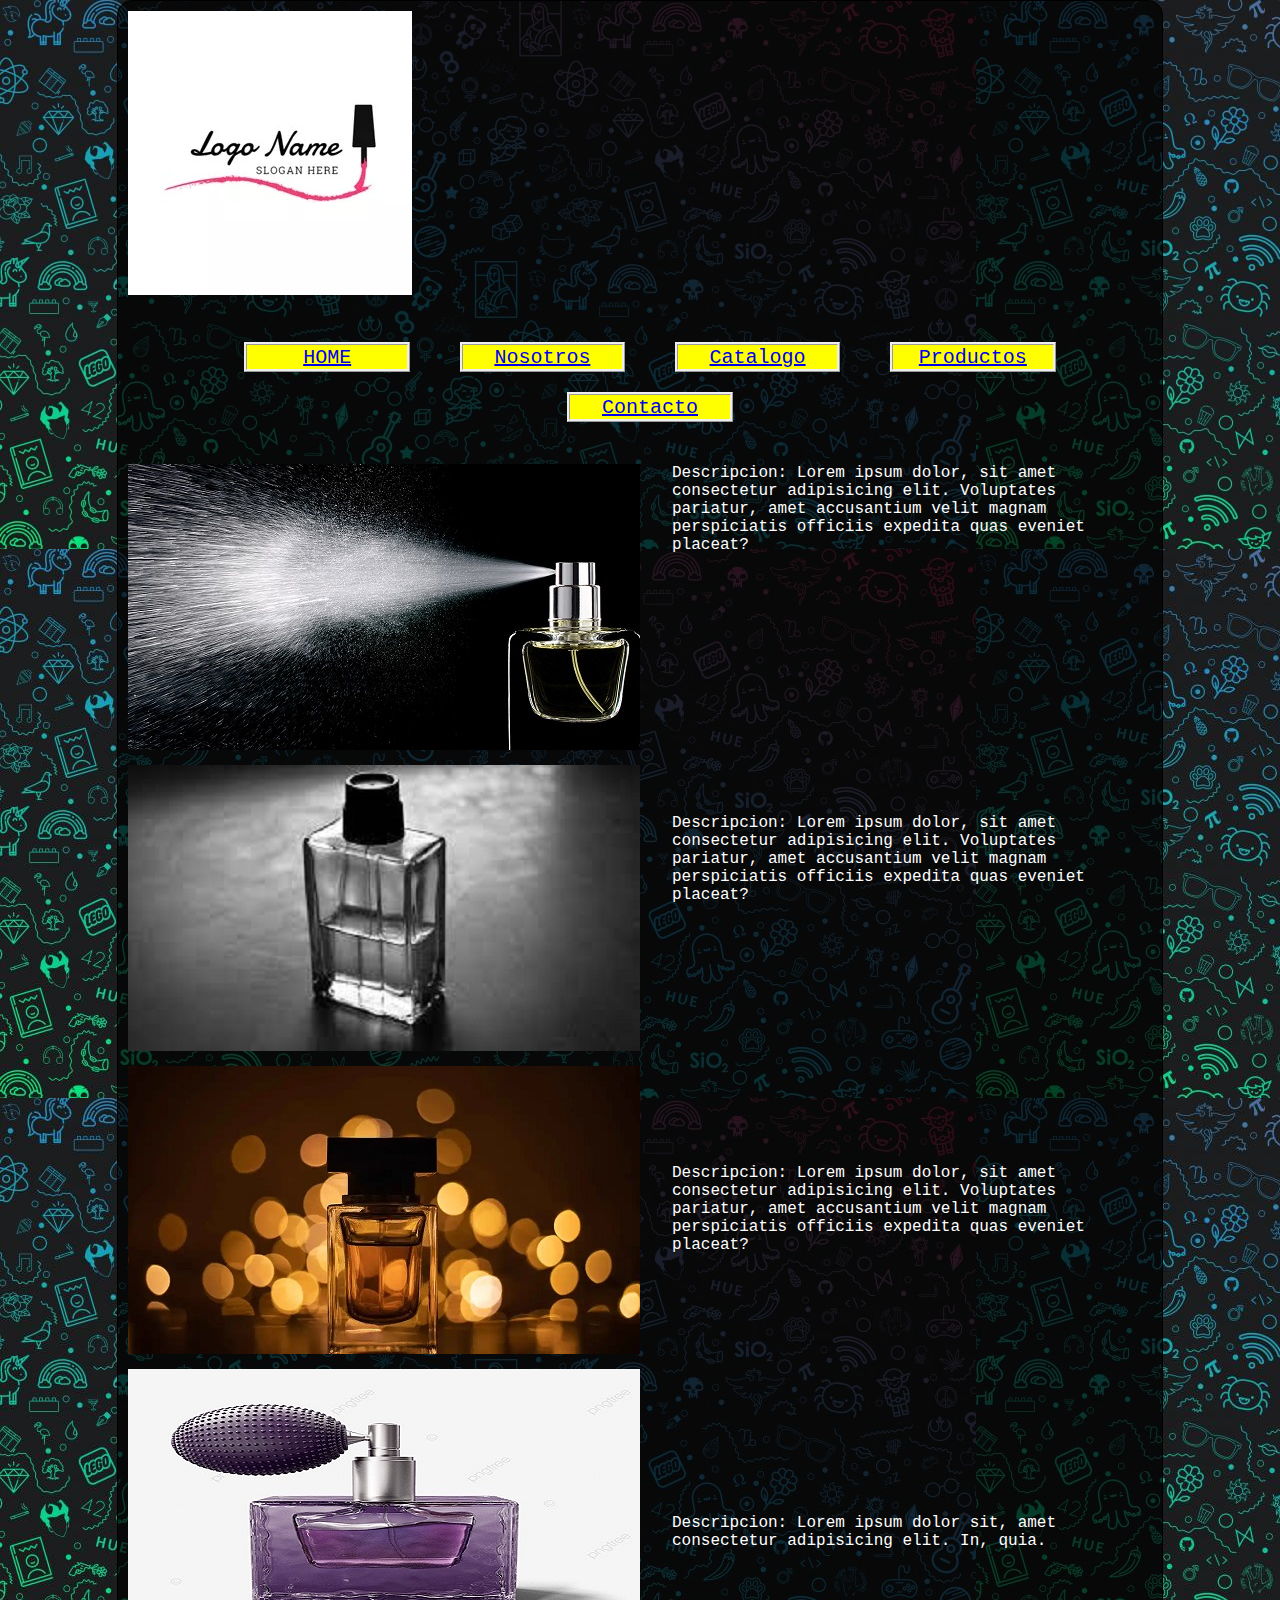
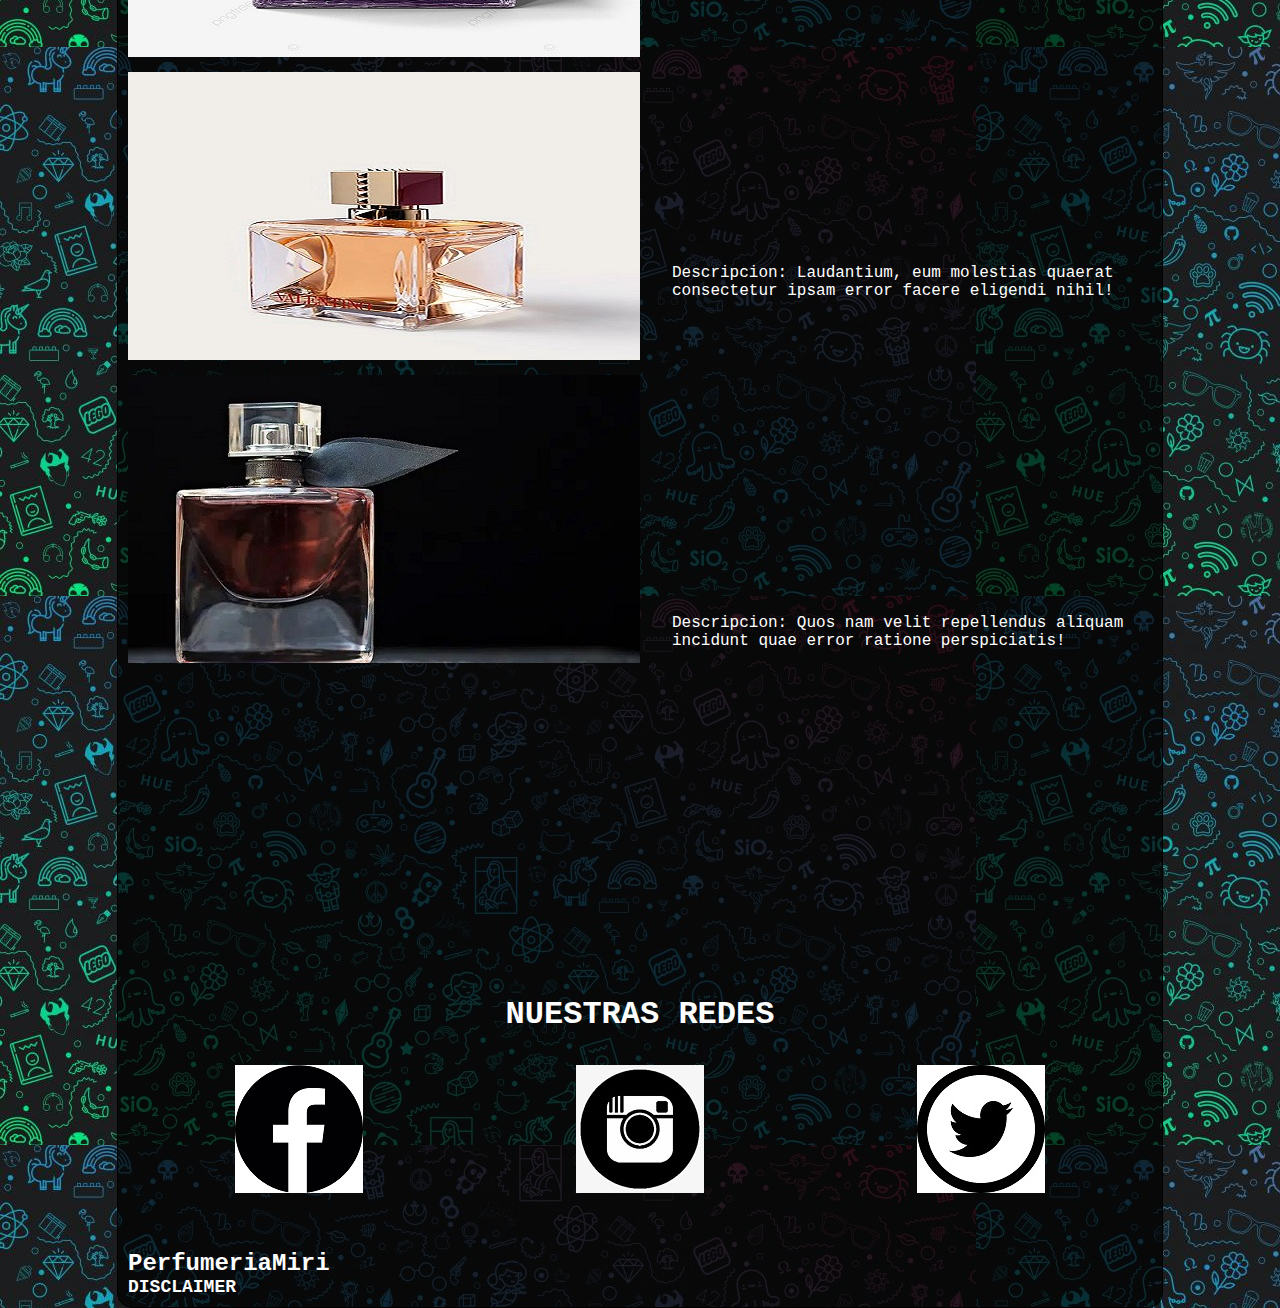
==== Pages/catalogo.html @ 0cdc3884 "este es mi primer commit" ====
<!DOCTYPE html>
<html lang="en">

<head>
    <meta charset="UTF-8" />
    <meta http-equiv="X-UA-Compatible" content="IE=edge" />
    <meta name="viewport" content="width=device-width, initial-scale=1.0" />
    <title>Document</title>
    <link rel="stylesheet" href="../Styles/style.css" />
</head>

<body>
    <header>

        <div class="item1">
            <link rel="icon" href="../Multimedia/LOGO de pest.png" />
        </div>
    </header>
    <div class="grid-conteiner">
        <div id="irarriba">
            <a href="../Index.html"><img src="../Multimedia/LOGO.jpg" alt="" /></a>
        </div>
        <div class="item2">
            <nav>
                <ul id="menu">
                    <li><a href="../Index.html">HOME</a></li>
                    <li><a href="../Pages/nosotros.html">Nosotros</a></li>
                    <li><a href="../Pages/catalogo.html">Catalogo</a></li>
                    <li><a href="../Pages/productos.html">Productos</a></li>
                    <li>
                        <a href="../Pages/contacto.html">Contacto</a>
                        <ul>
                            <h2>Nuestras redes</h2>
                            <li>
                                <a target="_blank" href="https://es-la.facebook.com/">Facebook</a>
                            </li>
                            <li>
                                <a target="a_blank" href="https://instagram.com/">Instagram</a>
                            </li>
                            <li>
                                <a target="a_blank" href="https://twitter.com/">Twitter</a>
                            </li>
                            <h2>Nuestros telefonos</h2>
                            <li>011-1234-5678</li>
                            <li>
                                <a href="mailto:PerfumeriaMiri@gmail.com.ar">Mandanos un E-mail</a>
                            </li>
                        </ul>
                    </li>
                </ul>
            </nav>
        </div>
        <div class="imagen">
            <div><img src="../Multimedia/3.jpg" alt="" /></div>
            <div><img src="../Multimedia/4.jpg" alt="" /></div>
            <div><img src="../Multimedia/2.jpg" alt="" /></div>
            <div><img src="../Multimedia/8.jpg" alt="" /></div>
            <div><img src="../Multimedia/7.jpg" alt="" /></div>
            <div><img src="../Multimedia/5.jpg" alt="" /></div>
        </div>
        <div class="descripcion">
            <div>
                Descripcion: Lorem ipsum dolor, sit amet consectetur adipisicing elit.
                Voluptates pariatur, amet accusantium velit magnam perspiciatis
                officiis expedita quas eveniet placeat?
            </div>
            <div>
                <span>Descripcion:</span> Lorem ipsum dolor, sit amet consectetur
                adipisicing elit. Voluptates pariatur, amet accusantium velit magnam
                perspiciatis officiis expedita quas eveniet placeat?
            </div>
            <div>
                <span>Descripcion:</span> Lorem ipsum dolor, sit amet consectetur
                adipisicing elit. Voluptates pariatur, amet accusantium velit magnam
                perspiciatis officiis expedita quas eveniet placeat?
            </div>
            <div>
                <span>Descripcion:</span> Lorem ipsum dolor sit, amet consectetur
                adipisicing elit. In, quia.
            </div>
            <div>
                <span>Descripcion:</span> Laudantium, eum molestias quaerat
                consectetur ipsam error facere eligendi nihil!
            </div>
            <div>
                <span>Descripcion:</span> Quos nam velit repellendus aliquam incidunt
                quae error ratione perspiciatis!
            </div>
        </div>

        <div class="redes">
            <h1><strong>NUESTRAS REDES</strong></h1>
        </div>

        <div class="redesImg">
            <div>
                <a target="_blank" href="https://es-la.facebook.com/"><img src="../Multimedia/Icono Facebbok.png"
                        alt="" /></a>
            </div>
            <div>
                <a target="_blank" href="https://www.instagram.com/?hl=es-la"><img
                        src="../Multimedia/Icono instagram.jpg" alt="" /></a>
            </div>
            <div>
                <a target="_blank" href="https://twitter.com/?lang=es"><img src="../Multimedia/Twitter.jpg"
                        alt="" /></a>
            </div>
        </div>
        <div class="disclaimer">
            <div>
                <h1>PerfumeriaMiri</h1>
            </div>
            <div>
                <h2>DISCLAIMER</h2>
            </div>
        </div>



    </div>

</body>

</html>
---- Styles/style.css ----
* {
  padding: 0;
  margin: 0;
  font-family: "Courier New", Courier, monospace;
}

body {
  background: url(../Multimedia/patron.jpg);
  color: white;
}

/*inicio etiqueta INDEX
inicio etiqueta INDEX
inicio etiqueta INDEX
inicio etiqueta INDEX
inicio etiqueta INDEX*/

.portada {
  text-align: center;
}

.portada__imagen {
  max-width: 1500px;
  display: inline;
  margin: 50px 0px 50px 0px;
  border-radius: 20px;
}

.titulo {
  text-align: center;
  margin: 50px 0px 50px 0px;
}

.tabla {
  border-style: dashed;
  border-color: white;
  border-radius: 20px;
  font-size: 36px;
  max-width: fit-content;
  max-height: fit-content;
}

.tabla__texto {
  text-align: center;
}

.tabla__img {
  display: inline;
  border-radius: 20px;
  max-width: fit-content;
  max-height: fit-content;
}

#inicio {
  display: inline;
}

#menu li {
  display: inline-block;
  padding-left: 5px;
  padding-right: 5px;
  background-color: yellow;
  margin: 10px 10px 10px 30px;
  padding: 1px 3px 0px 3px;
  box-sizing: content-box;
  border-style: ridge;
  font-size: 20px;
  color: black;
}

/* poniendo menu desplegable */

ul {
  list-style: none;
}

li {
  display: inline-block;
  width: 15%;
  position: relative;
  font-size: 1rem;
}

ul ul {
  position: relative;
  display: none;
}

ul ul li {
  display: block;
  width: 200px;
  padding: 10px;
}

ul ul li a {
  color: black;
}

ul li:hover ul {
  position: absolute;
  display: block;
  background-color: white;
}

.arriba {
  position: fixed;
  bottom: 0%;
  left: 95%;
}

.hometitulo,
.homeparrafo {
  font-size: 32px;
  border-style: solid;
  border-color: white;
  background-color: white;
  color: black;
  margin-top: 50px;
  margin-bottom: 50px;
}

/*FIN DE ETIQUETA INDEX
FIN DE ETIQUETA INDEX
FIN DE ETIQUETA INDEX
FIN DE ETIQUETA INDEX*/

.container-grid {
  display: grid;
}

li {
  text-align: center;
  display: grid;
  grid-template-columns: repeat(2, 450px);
  max-width: 90%;
}

/*INICIO ETIQUETA NOSOTROS
INICIO ETIQUETA NOSOTROS
INICIO ETIQUETA NOSOTROS
INICIO ETIQUETA NOSOTROS

section {
    text-align: center;
}

.video {
    text-align: center;
}

#objetivo {
    background: url(../Multimedia/imagen\ grande.jpg);
    background-attachment: fixed;
    background-size: cover;
    font-size: 32px;
    text-align: justify;
    border-style: dashed;
    border-radius: 15px;
    border-color: white;
    max-width: fit-content;
    max-height: fit-content;
    margin: 50px 0px 50px 0px;
    padding: 10px 10px 10px 10px;
}

.objetivo__parrafo1 {
    padding-bottom: 10px;
    padding-top: 10px;
}

.objetivo__parrafo2 {
    padding-bottom: 10px;
    padding-top: 10px;
}

.objetivo__parrafo3 {
    padding-bottom: 10px;
    padding-top: 10px;
}

.objetivo__titulo {
    text-decoration: underline;
}

.nostitulo,
.nosparrafo {
    font-size: 32px;
    border-style: solid;
    border-color: white;
    background-color: white;
    color: black;
    margin-top: 50px;
    margin-bottom: 50px;
}


FIN ETIQUETA NOSOTROS
FIN ETIQUETA NOSOTROS
FIN ETIQUETA NOSOTROS
FIN ETIQUETA NOSOTROS
FIN ETIQUETA NOSOTROS
FIN ETIQUETA NOSOTROS*/

/*INICIO ETIQUETA CONTACTO
INICIO ETIQUETA CONTACTO
INICIO ETIQUETA CONTACTO
INICIO ETIQUETA CONTACTO*/

.section {
  margin: 50px 50px 50px 50px;
}

.formulario {
  background: url(../Multimedia/imagen\ grande.jpg);
  background-attachment: fixed;
  background-size: cover;
  border: none;
  border-style: dashed;
  border-color: white;
  border-radius: 20px;
  max-width: fit-content;
  max-height: fit-content;
  padding: 30px 15px 30px 15px;
  margin: auto;
}

.form {
  margin: 10px 10px 10px 10px;
  padding: 10px 10px 10px 10px;
  background-color: rgba(0, 0, 0, 0.6);
  border-radius: 20px;
}

.formulario__titulo {
  font-size: 36px;
  padding: 25px 0px 25px 0px;
}

.formulario__info {
  background: none;
  display: block;
  text-align: left;
  font-size: 36px;
  border: none;
  border-style: none;
  color: white;
  width: 90%;
  max-width: fit-content;
  margin: 10px 10px 10px 10px;
}

.formulario__button {
  margin: 10px 10px 10px 10px;
}

.red {
  background: url(../Multimedia/imagen\ grande.jpg);
  background-attachment: fixed;
  background-size: cover;
  border-radius: 20px;
  border-color: white;
  border-style: dashed;
  display: inline-block;
  padding-top: 25px;
  padding-bottom: 25px;
}

.red__titulo {
  font-size: 32px;
  text-decoration: underline;
  margin: 0px 10px 10px 10px;
  padding: 0px 15px 10px 15px;
}

.red__iconos {
  display: inline;
  position: relative;
  width: 100%;
  max-width: fit-content;
  max-height: fit-content;
  border-radius: 20px;
  margin: 10px 10px 10px 10px;
  padding: 10px 10px 10px 10px;
}

.red__img {
  display: inline;
  margin: 10px 10px 10px 10px;
  padding: 10px 10px 10px 10px;
}

.conttitulo,
.contparrafo {
  font-size: 32px;
  border-style: solid;
  border-color: white;
  background-color: white;
  color: black;
  margin-top: 50px;
  margin-bottom: 50px;
}

/*FIN ETIQUETA CONTACTO
FIN ETIQUETA CONTACTO
FIN ETIQUETA CONTACTO
FIN ETIQUETA CONTACTO
FIN ETIQUETA CONTACTO*/

/*INICIO ETIQUETA PRODUCTOS
INICIO ETIQUETA PRODUCTOS
INICIO ETIQUETA PRODUCTOS
INICIO ETIQUETA PRODUCTOS*/

.prodtitulo,
.prodparrafo {
  font-size: 32px;
  border-style: solid;
  border-color: white;
  background-color: white;
  color: black;
  margin-top: 50px;
  margin-bottom: 50px;
}

/*FIN ETIQUETA PRODUCTOS
FIN ETIQUETA PRODUCTOS
FIN ETIQUETA PRODUCTOS
FIN ETIQUETA PRODUCTOS*/

/*INICIO ETIQUETA CATALOGO
INICIO ETIQUETA CATALOGO
INICIO ETIQUETA CATALOGO
INICIO ETIQUETA CATALOGO*/

.grid-conteiner {
  display: grid;
  padding: 10px;
  background-color: rgba(0, 0, 0, 0.7);
  border-radius: 15px;
  border: 1px solid black;
  grid-template-areas: "logo logo logo" "menu menu menu" "imagen texto texto" "imagen texto texto" "imagen texto texto" "redes redes redes" "redesImg redesImg redesImg" "footer footer footer";
  gap: 2em;
  width: 80%;
  height: 80%;
  margin: 0 auto;
}

.grid-conteiner > div {
  color: white;
}

.item1 {
  grid-area: logo;
  justify-content: left;
}

.item2 {
  grid-area: menu;
  text-align: center;
}

#menu li {
  display: inline-block;
  padding-left: 5px;
  padding-right: 5px;
  background-color: yellow;
  margin: 10px 10px 10px 30px;
  padding: 1px 3px 0px 3px;
  box-sizing: content-box;
  border-style: ridge;
  font-size: 20px;
  color: black;
}

ul {
  list-style: none;
}

li {
  display: inline-block;
  width: 15%;
  position: relative;
  font-size: 1rem;
}

ul ul {
  position: relative;
  display: none;
}

ul ul li {
  display: block;
  width: 200px;
  padding: 10px;
}

ul ul li a {
  color: black;
}

ul li:hover ul {
  position: absolute;
  display: block;
  background-color: white;
}

.imagen {
  grid-area: imagen;
}

.imagen > div > img {
  margin-bottom: 10px;
}

.descripcion {
  grid-area: texto;
}

.descripcion > div {
  height: 350px;
}

.redes {
  grid-area: redes;
  grid-column: 1/ 4;
  text-align: center;
}

.redesImg {
  grid-area: redesImg;
  display: grid;
  grid-template-columns: repeat(3, 1fr);
  justify-items: center;
}
.disclaimer {
  grid-area: footer;
  grid-column: 1 / 4;
  text-align: left;
  font-size: 12px;
  margin-top: 20px;
}
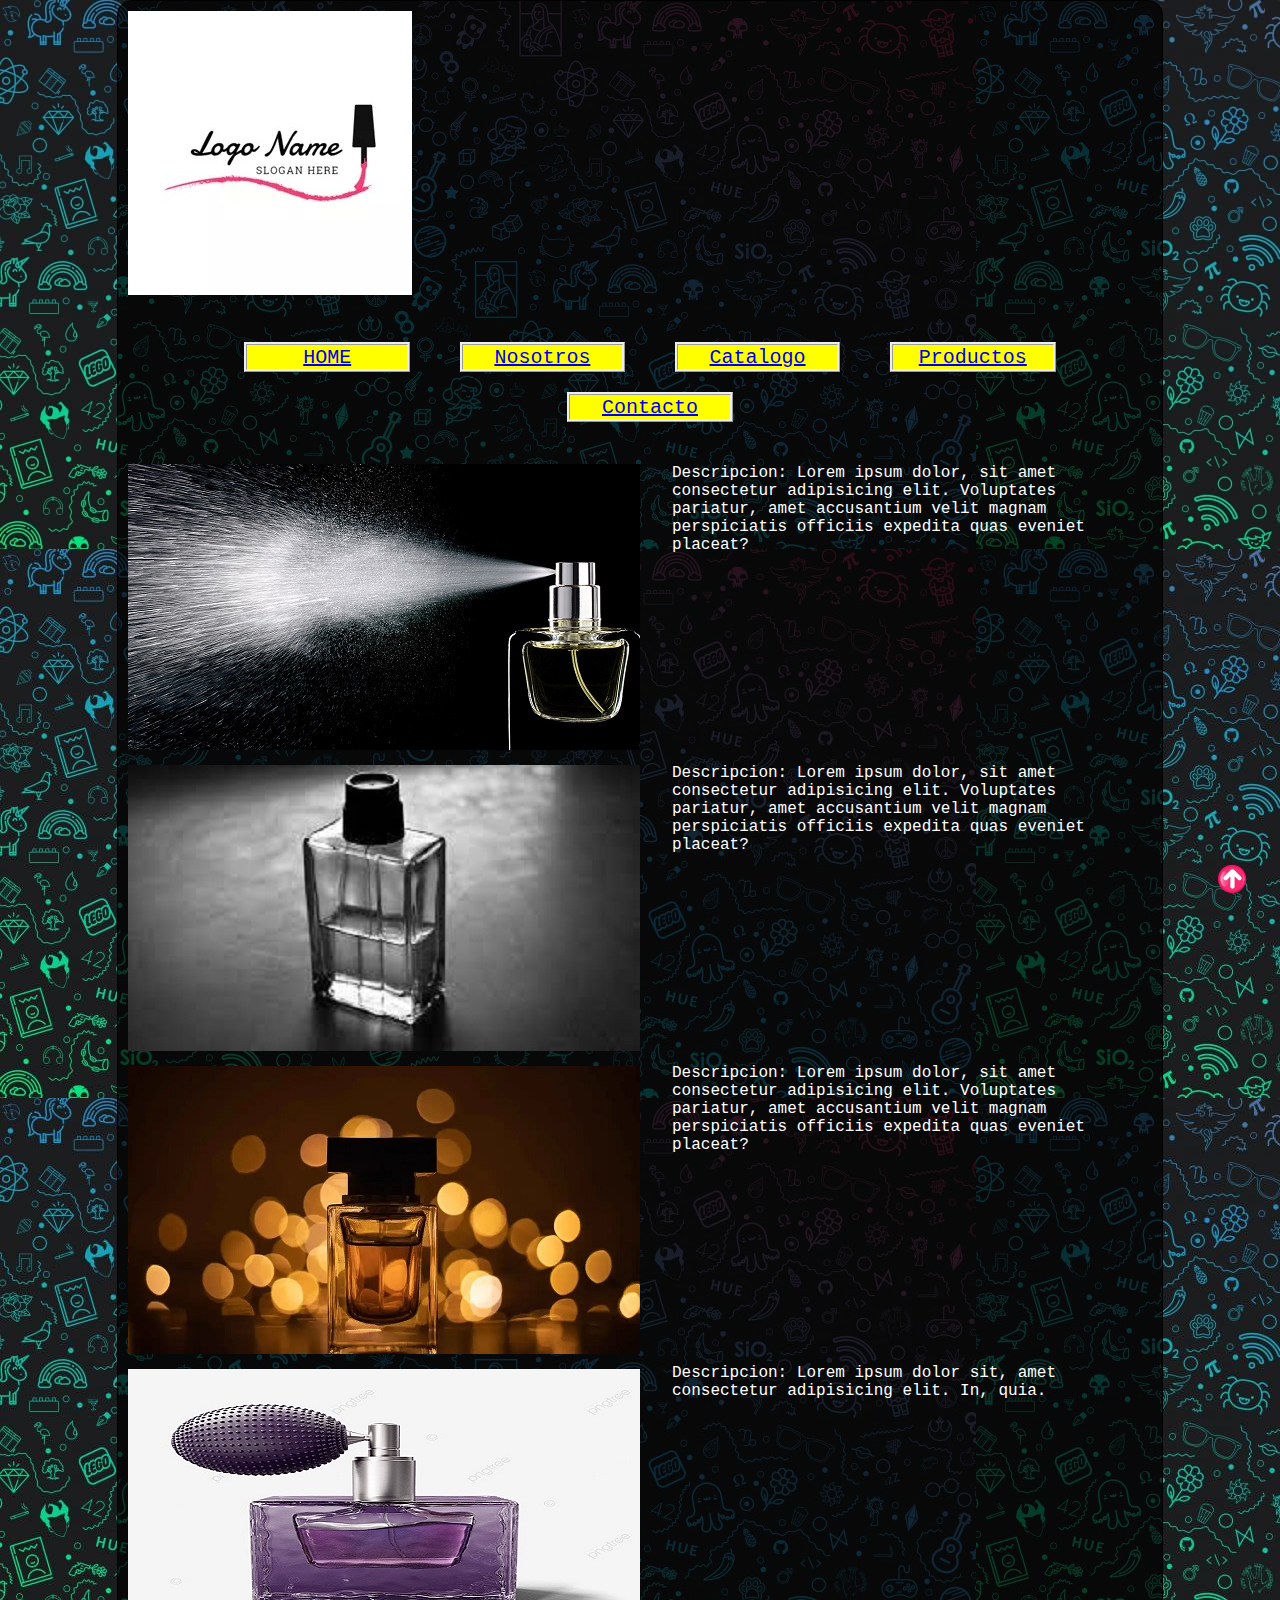
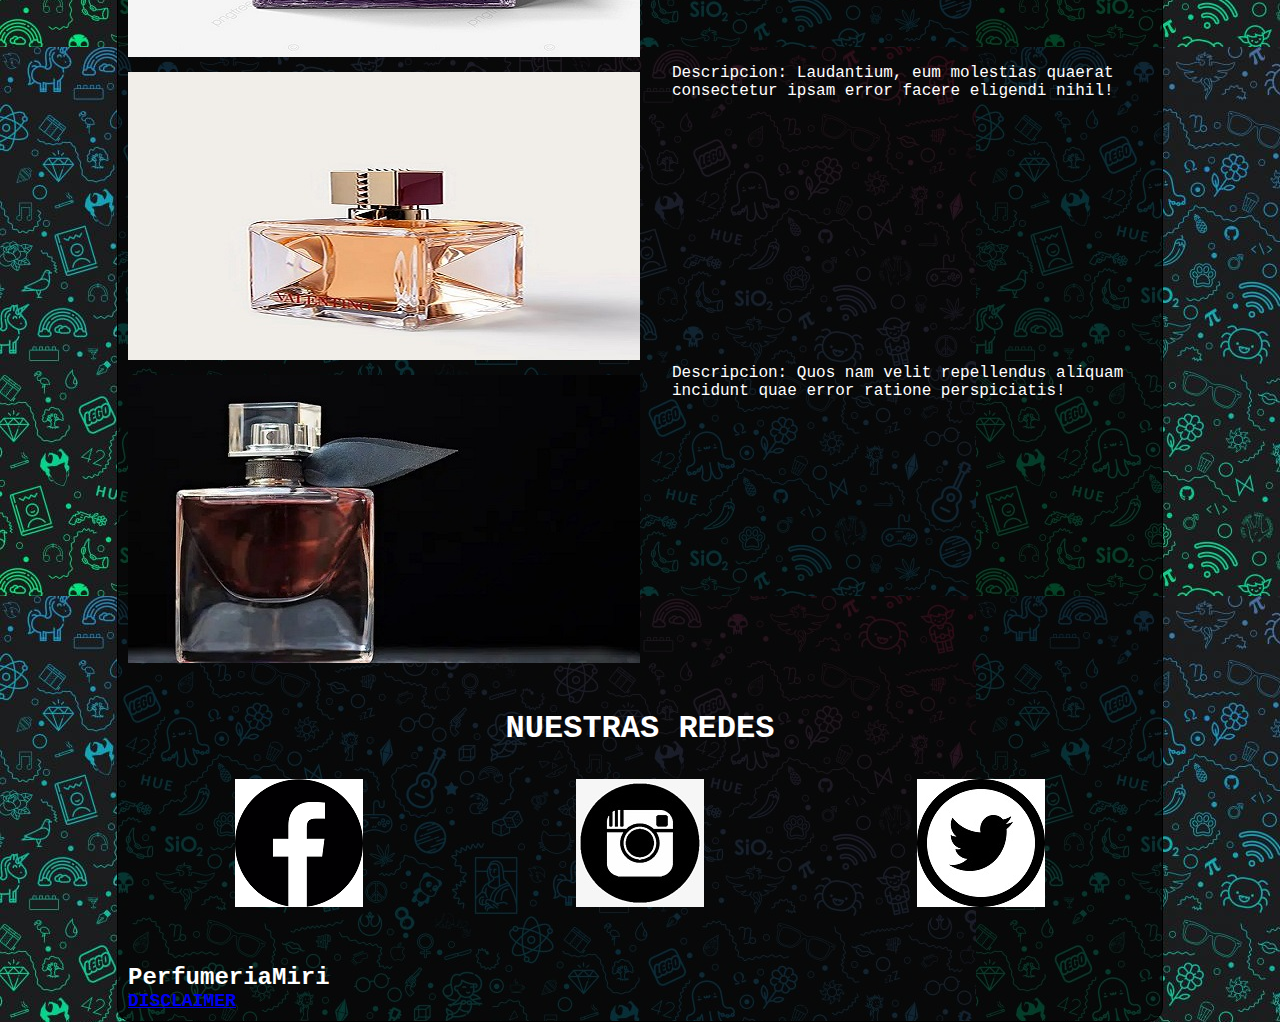
==== commit ca56d4a0: "Proyecto modificado por primera vez" ====
--- a/Pages/catalogo.html
+++ b/Pages/catalogo.html
@@ -5,7 +5,7 @@
     <meta charset="UTF-8" />
     <meta http-equiv="X-UA-Compatible" content="IE=edge" />
     <meta name="viewport" content="width=device-width, initial-scale=1.0" />
-    <title>Document</title>
+    <title>Catalogo</title>
     <link rel="stylesheet" href="../Styles/style.css" />
 </head>
 
@@ -60,31 +60,22 @@
         </div>
         <div class="descripcion">
             <div>
-                Descripcion: Lorem ipsum dolor, sit amet consectetur adipisicing elit.
-                Voluptates pariatur, amet accusantium velit magnam perspiciatis
-                officiis expedita quas eveniet placeat?
+                Descripcion: Lorem ipsum dolor, sit amet consectetur adipisicing elit. Voluptates pariatur, amet accusantium velit magnam perspiciatis officiis expedita quas eveniet placeat?
             </div>
             <div>
-                <span>Descripcion:</span> Lorem ipsum dolor, sit amet consectetur
-                adipisicing elit. Voluptates pariatur, amet accusantium velit magnam
-                perspiciatis officiis expedita quas eveniet placeat?
+                <span>Descripcion:</span> Lorem ipsum dolor, sit amet consectetur adipisicing elit. Voluptates pariatur, amet accusantium velit magnam perspiciatis officiis expedita quas eveniet placeat?
             </div>
             <div>
-                <span>Descripcion:</span> Lorem ipsum dolor, sit amet consectetur
-                adipisicing elit. Voluptates pariatur, amet accusantium velit magnam
-                perspiciatis officiis expedita quas eveniet placeat?
+                <span>Descripcion:</span> Lorem ipsum dolor, sit amet consectetur adipisicing elit. Voluptates pariatur, amet accusantium velit magnam perspiciatis officiis expedita quas eveniet placeat?
             </div>
             <div>
-                <span>Descripcion:</span> Lorem ipsum dolor sit, amet consectetur
-                adipisicing elit. In, quia.
+                <span>Descripcion:</span> Lorem ipsum dolor sit, amet consectetur adipisicing elit. In, quia.
             </div>
             <div>
-                <span>Descripcion:</span> Laudantium, eum molestias quaerat
-                consectetur ipsam error facere eligendi nihil!
+                <span>Descripcion:</span> Laudantium, eum molestias quaerat consectetur ipsam error facere eligendi nihil!
             </div>
             <div>
-                <span>Descripcion:</span> Quos nam velit repellendus aliquam incidunt
-                quae error ratione perspiciatis!
+                <span>Descripcion:</span> Quos nam velit repellendus aliquam incidunt quae error ratione perspiciatis!
             </div>
         </div>
 
@@ -94,16 +85,13 @@
 
         <div class="redesImg">
             <div>
-                <a target="_blank" href="https://es-la.facebook.com/"><img src="../Multimedia/Icono Facebbok.png"
-                        alt="" /></a>
+                <a target="_blank" href="https://es-la.facebook.com/"><img src="../Multimedia/Icono Facebbok.png" alt="" /></a>
             </div>
             <div>
-                <a target="_blank" href="https://www.instagram.com/?hl=es-la"><img
-                        src="../Multimedia/Icono instagram.jpg" alt="" /></a>
+                <a target="_blank" href="https://www.instagram.com/?hl=es-la"><img src="../Multimedia/Icono instagram.jpg" alt="" /></a>
             </div>
             <div>
-                <a target="_blank" href="https://twitter.com/?lang=es"><img src="../Multimedia/Twitter.jpg"
-                        alt="" /></a>
+                <a target="_blank" href="https://twitter.com/?lang=es"><img src="../Multimedia/Twitter.jpg" alt="" /></a>
             </div>
         </div>
         <div class="disclaimer">
@@ -111,14 +99,14 @@
                 <h1>PerfumeriaMiri</h1>
             </div>
             <div>
-                <h2>DISCLAIMER</h2>
+                <h2><a href="nosotros.html">DISCLAIMER</a></h2>
             </div>
         </div>
 
 
 
     </div>
-
+    <a class="arriba" href="#irarriba"><img src="../Multimedia/ARRIBA5.png" width="50%" height="50%" /></a>
 </body>
 
 </html>--- a/Styles/style.css
+++ b/Styles/style.css
@@ -1,13 +1,14 @@
 * {
-  padding: 0;
-  margin: 0;
-  font-family: "Courier New", Courier, monospace;
+    padding: 0;
+    margin: 0;
+    font-family: "Courier New", Courier, monospace;
 }
 
 body {
-  background: url(../Multimedia/patron.jpg);
-  color: white;
-}
+    background: url(../Multimedia/patron.jpg);
+    color: white;
+}
+
 
 /*inicio etiqueta INDEX
 inicio etiqueta INDEX
@@ -16,129 +17,121 @@
 inicio etiqueta INDEX*/
 
 .portada {
-  text-align: center;
+    text-align: center;
 }
 
 .portada__imagen {
-  max-width: 1500px;
-  display: inline;
-  margin: 50px 0px 50px 0px;
-  border-radius: 20px;
+    max-width: 1500px;
+    display: inline;
+    margin: 50px 0px 50px 0px;
+    border-radius: 20px;
 }
 
 .titulo {
-  text-align: center;
-  margin: 50px 0px 50px 0px;
+    text-align: center;
+    margin: 50px 0px 50px 0px;
 }
 
 .tabla {
-  border-style: dashed;
-  border-color: white;
-  border-radius: 20px;
-  font-size: 36px;
-  max-width: fit-content;
-  max-height: fit-content;
+    border-style: dashed;
+    border-color: white;
+    border-radius: 20px;
+    font-size: 36px;
+    max-width: fit-content;
+    max-height: fit-content;
 }
 
 .tabla__texto {
-  text-align: center;
+    text-align: center;
 }
 
 .tabla__img {
-  display: inline;
-  border-radius: 20px;
-  max-width: fit-content;
-  max-height: fit-content;
+    display: inline;
+    border-radius: 20px;
+    max-width: fit-content;
+    max-height: fit-content;
 }
 
 #inicio {
-  display: inline;
+    display: inline;
 }
 
 #menu li {
-  display: inline-block;
-  padding-left: 5px;
-  padding-right: 5px;
-  background-color: yellow;
-  margin: 10px 10px 10px 30px;
-  padding: 1px 3px 0px 3px;
-  box-sizing: content-box;
-  border-style: ridge;
-  font-size: 20px;
-  color: black;
-}
+    display: inline-block;
+    padding-left: 5px;
+    padding-right: 5px;
+    background-color: yellow;
+    margin: 10px 10px 10px 30px;
+    padding: 1px 3px 0px 3px;
+    box-sizing: content-box;
+    border-style: ridge;
+    font-size: 20px;
+    color: black;
+}
+
 
 /* poniendo menu desplegable */
 
 ul {
-  list-style: none;
+    list-style: none;
 }
 
 li {
-  display: inline-block;
-  width: 15%;
-  position: relative;
-  font-size: 1rem;
+    display: inline-block;
+    width: 15%;
+    position: relative;
+    font-size: 1rem;
 }
 
 ul ul {
-  position: relative;
-  display: none;
+    position: relative;
+    display: none;
 }
 
 ul ul li {
-  display: block;
-  width: 200px;
-  padding: 10px;
+    display: block;
+    width: 200px;
+    padding: 10px;
 }
 
 ul ul li a {
-  color: black;
+    color: black;
 }
 
 ul li:hover ul {
-  position: absolute;
-  display: block;
-  background-color: white;
+    position: absolute;
+    display: block;
+    background-color: white;
 }
 
 .arriba {
-  position: fixed;
-  bottom: 0%;
-  left: 95%;
+    position: fixed;
+    bottom: 0%;
+    left: 95%;
 }
 
 .hometitulo,
 .homeparrafo {
-  font-size: 32px;
-  border-style: solid;
-  border-color: white;
-  background-color: white;
-  color: black;
-  margin-top: 50px;
-  margin-bottom: 50px;
-}
+    font-size: 32px;
+    border-style: solid;
+    border-color: white;
+    background-color: white;
+    color: black;
+    margin-top: 50px;
+    margin-bottom: 50px;
+}
+
 
 /*FIN DE ETIQUETA INDEX
 FIN DE ETIQUETA INDEX
 FIN DE ETIQUETA INDEX
 FIN DE ETIQUETA INDEX*/
 
-.container-grid {
-  display: grid;
-}
-
-li {
-  text-align: center;
-  display: grid;
-  grid-template-columns: repeat(2, 450px);
-  max-width: 90%;
-}
 
 /*INICIO ETIQUETA NOSOTROS
 INICIO ETIQUETA NOSOTROS
 INICIO ETIQUETA NOSOTROS
-INICIO ETIQUETA NOSOTROS
+INICIO ETIQUETA NOSOTROS*/
 
 section {
     text-align: center;
@@ -149,14 +142,10 @@
 }
 
 #objetivo {
-    background: url(../Multimedia/imagen\ grande.jpg);
-    background-attachment: fixed;
-    background-size: cover;
+    background-color: rgba(0, 0, 0, 0.7);
     font-size: 32px;
     text-align: justify;
-    border-style: dashed;
-    border-radius: 15px;
-    border-color: white;
+    border-radius: 20px;
     max-width: fit-content;
     max-height: fit-content;
     margin: 50px 0px 50px 0px;
@@ -194,111 +183,98 @@
 }
 
 
-FIN ETIQUETA NOSOTROS
+/*FIN ETIQUETA NOSOTROS
 FIN ETIQUETA NOSOTROS
 FIN ETIQUETA NOSOTROS
 FIN ETIQUETA NOSOTROS
 FIN ETIQUETA NOSOTROS
 FIN ETIQUETA NOSOTROS*/
 
+
 /*INICIO ETIQUETA CONTACTO
 INICIO ETIQUETA CONTACTO
 INICIO ETIQUETA CONTACTO
 INICIO ETIQUETA CONTACTO*/
 
 .section {
-  margin: 50px 50px 50px 50px;
+    margin: 50px 50px 50px 50px;
 }
 
 .formulario {
-  background: url(../Multimedia/imagen\ grande.jpg);
-  background-attachment: fixed;
-  background-size: cover;
-  border: none;
-  border-style: dashed;
-  border-color: white;
-  border-radius: 20px;
-  max-width: fit-content;
-  max-height: fit-content;
-  padding: 30px 15px 30px 15px;
-  margin: auto;
-}
-
-.form {
-  margin: 10px 10px 10px 10px;
-  padding: 10px 10px 10px 10px;
-  background-color: rgba(0, 0, 0, 0.6);
-  border-radius: 20px;
+    background-color: rgba(0, 0, 0, 0.7);
+    border: none;
+    border-radius: 20px;
+    max-width: fit-content;
+    max-height: fit-content;
+    padding: 30px 15px 30px 15px;
+    margin: auto;
 }
 
 .formulario__titulo {
-  font-size: 36px;
-  padding: 25px 0px 25px 0px;
+    font-size: 36px;
+    padding: 25px 0px 25px 0px;
 }
 
 .formulario__info {
-  background: none;
-  display: block;
-  text-align: left;
-  font-size: 36px;
-  border: none;
-  border-style: none;
-  color: white;
-  width: 90%;
-  max-width: fit-content;
-  margin: 10px 10px 10px 10px;
+    background: none;
+    display: block;
+    text-align: left;
+    font-size: 36px;
+    border: none;
+    border-style: none;
+    color: white;
+    width: 90%;
+    max-width: fit-content;
+    margin: 10px 10px 10px 10px;
 }
 
 .formulario__button {
-  margin: 10px 10px 10px 10px;
+    margin: 10px 10px 10px 10px;
 }
 
 .red {
-  background: url(../Multimedia/imagen\ grande.jpg);
-  background-attachment: fixed;
-  background-size: cover;
-  border-radius: 20px;
-  border-color: white;
-  border-style: dashed;
-  display: inline-block;
-  padding-top: 25px;
-  padding-bottom: 25px;
+    background-color: rgba(0, 0, 0, 0.7);
+    border-radius: 20px;
+    display: inline-block;
+    padding-top: 25px;
+    padding-bottom: 25px;
 }
 
 .red__titulo {
-  font-size: 32px;
-  text-decoration: underline;
-  margin: 0px 10px 10px 10px;
-  padding: 0px 15px 10px 15px;
+    font-size: 32px;
+    text-decoration: underline;
+    margin: 0px 10px 10px 10px;
+    padding: 0px 15px 10px 15px;
 }
 
 .red__iconos {
-  display: inline;
-  position: relative;
-  width: 100%;
-  max-width: fit-content;
-  max-height: fit-content;
-  border-radius: 20px;
-  margin: 10px 10px 10px 10px;
-  padding: 10px 10px 10px 10px;
+    display: inline;
+    position: relative;
+    width: 100%;
+    max-width: fit-content;
+    max-height: fit-content;
+    border-radius: 20px;
+    margin: 10px 10px 10px 10px;
+    padding: 10px 10px 10px 10px;
 }
 
 .red__img {
-  display: inline;
-  margin: 10px 10px 10px 10px;
-  padding: 10px 10px 10px 10px;
+    display: inline;
+    margin: 10px 10px 10px 10px;
+    padding: 10px 10px 10px 10px;
 }
 
 .conttitulo,
 .contparrafo {
-  font-size: 32px;
-  border-style: solid;
-  border-color: white;
-  background-color: white;
-  color: black;
-  margin-top: 50px;
-  margin-bottom: 50px;
-}
+    font-size: 32px;
+    border-style: solid;
+    border-color: white;
+    background-color: white;
+    color: black;
+    margin-top: 50px;
+    margin-bottom: 50px;
+}
+
 
 /*FIN ETIQUETA CONTACTO
 FIN ETIQUETA CONTACTO
@@ -306,136 +282,175 @@
 FIN ETIQUETA CONTACTO
 FIN ETIQUETA CONTACTO*/
 
-/*INICIO ETIQUETA PRODUCTOS
-INICIO ETIQUETA PRODUCTOS
-INICIO ETIQUETA PRODUCTOS
-INICIO ETIQUETA PRODUCTOS*/
+
+/*INICIO ETIQUETA PRODUCTOS y CATALOGO*/
 
 .prodtitulo,
 .prodparrafo {
-  font-size: 32px;
-  border-style: solid;
-  border-color: white;
-  background-color: white;
-  color: black;
-  margin-top: 50px;
-  margin-bottom: 50px;
-}
-
-/*FIN ETIQUETA PRODUCTOS
-FIN ETIQUETA PRODUCTOS
-FIN ETIQUETA PRODUCTOS
-FIN ETIQUETA PRODUCTOS*/
-
-/*INICIO ETIQUETA CATALOGO
-INICIO ETIQUETA CATALOGO
-INICIO ETIQUETA CATALOGO
-INICIO ETIQUETA CATALOGO*/
+    font-size: 32px;
+    border-style: solid;
+    border-color: white;
+    background-color: white;
+    color: black;
+    margin-top: 50px;
+    margin-bottom: 50px;
+}
 
 .grid-conteiner {
-  display: grid;
-  padding: 10px;
-  background-color: rgba(0, 0, 0, 0.7);
-  border-radius: 15px;
-  border: 1px solid black;
-  grid-template-areas: "logo logo logo" "menu menu menu" "imagen texto texto" "imagen texto texto" "imagen texto texto" "redes redes redes" "redesImg redesImg redesImg" "footer footer footer";
-  gap: 2em;
-  width: 80%;
-  height: 80%;
-  margin: 0 auto;
-}
-
-.grid-conteiner > div {
-  color: white;
+    display: grid;
+    padding: 10px;
+    background-color: rgba(0, 0, 0, 0.7);
+    border-radius: 15px;
+    border: 1px solid black;
+    grid-template-areas: "logo logo logo" "menu menu menu" "imagen texto texto" "imagen texto texto" "imagen texto texto" "redes redes redes" "redesImg redesImg redesImg" "footer footer footer";
+    gap: 2em;
+    width: 80%;
+    height: 80%;
+    margin: 0 auto;
+}
+
+.grid-conteiner>div {
+    color: white;
 }
 
 .item1 {
-  grid-area: logo;
-  justify-content: left;
+    grid-area: logo;
+    justify-content: left;
 }
 
 .item2 {
-  grid-area: menu;
-  text-align: center;
+    grid-area: menu;
+    text-align: center;
 }
 
 #menu li {
-  display: inline-block;
-  padding-left: 5px;
-  padding-right: 5px;
-  background-color: yellow;
-  margin: 10px 10px 10px 30px;
-  padding: 1px 3px 0px 3px;
-  box-sizing: content-box;
-  border-style: ridge;
-  font-size: 20px;
-  color: black;
+    display: inline-block;
+    padding-left: 5px;
+    padding-right: 5px;
+    background-color: yellow;
+    margin: 10px 10px 10px 30px;
+    padding: 1px 3px 0px 3px;
+    box-sizing: content-box;
+    border-style: ridge;
+    font-size: 20px;
+    color: black;
 }
 
 ul {
-  list-style: none;
+    list-style: none;
 }
 
 li {
-  display: inline-block;
-  width: 15%;
-  position: relative;
-  font-size: 1rem;
+    display: inline-block;
+    width: 15%;
+    position: relative;
+    font-size: 1rem;
 }
 
 ul ul {
-  position: relative;
-  display: none;
+    position: relative;
+    display: none;
 }
 
 ul ul li {
-  display: block;
-  width: 200px;
-  padding: 10px;
+    display: block;
+    width: 200px;
+    padding: 10px;
 }
 
 ul ul li a {
-  color: black;
+    color: black;
 }
 
 ul li:hover ul {
-  position: absolute;
-  display: block;
-  background-color: white;
+    position: absolute;
+    display: block;
+    background-color: white;
 }
 
 .imagen {
-  grid-area: imagen;
-}
-
-.imagen > div > img {
-  margin-bottom: 10px;
+    grid-area: imagen;
+}
+
+.imagen>div>img {
+    margin-bottom: 10px;
 }
 
 .descripcion {
-  grid-area: texto;
-}
-
-.descripcion > div {
-  height: 350px;
+    grid-area: texto;
+}
+
+.descripcion>div {
+    height: 300px;
 }
 
 .redes {
-  grid-area: redes;
-  grid-column: 1/ 4;
-  text-align: center;
+    grid-area: redes;
+    grid-column: 1/ 4;
+    text-align: center;
 }
 
 .redesImg {
-  grid-area: redesImg;
-  display: grid;
-  grid-template-columns: repeat(3, 1fr);
-  justify-items: center;
-}
+    grid-area: redesImg;
+    display: grid;
+    grid-template-columns: repeat(3, 1fr);
+    justify-items: center;
+}
+
 .disclaimer {
-  grid-area: footer;
-  grid-column: 1 / 4;
-  text-align: left;
-  font-size: 12px;
-  margin-top: 20px;
-}
+    grid-area: footer;
+    grid-column: 1 / 4;
+    text-align: left;
+    font-size: 12px;
+    margin-top: 20px;
+}
+
+@media all and (max-width: 1200px) {
+    .grid-conteiner {
+        display: grid;
+        background-color: rgba(0, 0, 0, 0);
+        border-radius: none;
+        border: none;
+        width: 100%;
+        height: 100%;
+    }
+    img {
+        width: 160px;
+        height: 80px;
+    }
+    #menu {
+        color: white;
+    }
+    #menu li {
+        display: flex;
+        flex-direction: column;
+        border: none;
+        background: none;
+    }
+    .descripcion>div {
+        padding: 0 auto;
+        height: 100px;
+    }
+    .redesImg {
+        display: flex;
+        flex-direction: column;
+    }
+    .portada__imagen {
+        width: 90%;
+        height: 90%;
+    }
+    .tabla__texto {
+        font-size: 12px;
+    }
+    .arriba>img {
+        height: 60%;
+        width: 60%;
+    }
+}
+
+@media all and (max-width: 550px) {
+    .descripcion>div {
+        height: 100px;
+        font-size: 70%;
+    }
+}